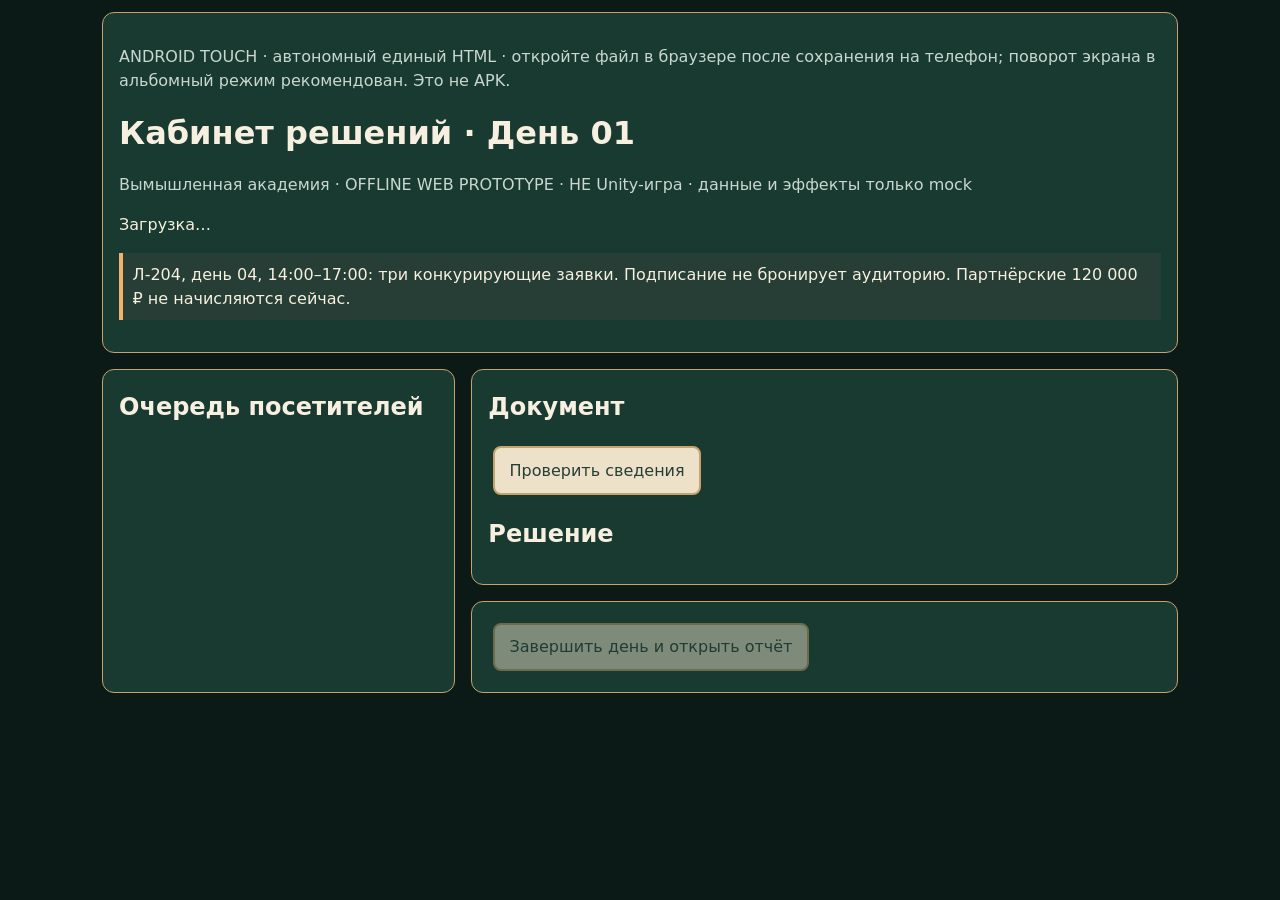
==== prototypes/ui-day-one/day01-android-touch.html @ a7d12d76 "feat(ui): package offline Android touch Day01 as single HTML (#20)" ====
<!doctype html>
<html lang="ru"><head><meta charset="utf-8"><meta name="viewport" content="width=device-width,initial-scale=1,viewport-fit=cover">
<title>Probably-TAU — День 01 · игровая веб-демоверсия</title>
<style>
:root{font:16px/1.5 system-ui,sans-serif;color:#f7efdf;background:#0b1917}*{box-sizing:border-box}body{max-width:1100px;margin:auto;padding:1.2rem}header,section,aside{background:#193a31;border:1px solid #c6a36c;border-radius:12px;padding:1rem;margin-bottom:1rem}h1,h2{margin:.2rem 0 .8rem}button{font:inherit;background:#ede2c9;color:#263e36;border:2px solid #c6a36c;border-radius:8px;padding:.65rem .9rem;margin:.3rem;cursor:pointer}button:disabled{opacity:.48;cursor:not-allowed}button[aria-pressed=true]{background:#c6a36c;font-weight:bold}button:focus-visible{outline:3px solid #fff;outline-offset:2px}.layout{display:grid;grid-template-columns:minmax(220px,1fr) minmax(0,2fr);gap:1rem}.muted{color:#c9d7ce}.warning{border-left:4px solid #f3b16c;padding:.6rem;background:#263e36}#error{color:#ffd7c6}#report[hidden],#game[hidden]{display:none}li{margin:.3rem 0}small{display:block}@media(max-width:650px){.layout{display:block}body{padding:.5rem}}@media(prefers-reduced-motion:reduce){*{scroll-behavior:auto!important}}

/* Android touch shell: keep 320x180 world art independent of legible controls. */
html{min-height:100%;-webkit-text-size-adjust:100%;text-size-adjust:100%}body{width:100%;max-width:1100px;padding:max(12px,env(safe-area-inset-top)) max(12px,env(safe-area-inset-right)) max(12px,env(safe-area-inset-bottom)) max(12px,env(safe-area-inset-left));overflow-wrap:anywhere}button{min-height:48px;min-width:48px;touch-action:manipulation}#queue button,#choices button{display:block;width:calc(100% - .6rem);text-align:left}main,aside,.layout>*{min-width:0}#hud{font-variant-numeric:tabular-nums}#report{overflow-wrap:anywhere}@media (orientation:landscape) and (max-height:520px){body{max-width:none;padding-top:max(8px,env(safe-area-inset-top));padding-bottom:max(8px,env(safe-area-inset-bottom))}header,section,aside{padding:.65rem;margin-bottom:.5rem}.layout{grid-template-columns:minmax(190px,34%) minmax(0,1fr);gap:.5rem}h1{font-size:1.3rem}h2{font-size:1.1rem}button{margin:.15rem}}@media (max-width:650px) and (orientation:portrait){.layout{display:block}button{max-width:100%}}</style><script>/* Day 01 read-model fixture derived from Content PR #11 (content-draft-0.2).
 * Separate from fixtures.js legacy one-request mock. DISPLAY ONLY: never posts
 * ledger entries, mutates GameState, or credits conditional partner revenue.
 * All people, room and finances are fictional gameplay data.
 */
(function (root) {
  "use strict";
  const kopecks = (value) => {
    if (typeof value !== "string" || !/^(0|[1-9][0-9]*)$/.test(value)) throw new TypeError("Canonical nonnegative kopeck string required");
    const amount = BigInt(value);
    if (amount > 9223372036854775807n) throw new RangeError("Int64 overflow");
    return amount;
  };
  const formatRub = (value) => {
    const amount = kopecks(value);
    const rub = (amount / 100n).toString().replace(/\B(?=(\d{3})+(?!\d))/g, " ");
    const fraction = (amount % 100n).toString().padStart(2, "0");
    return fraction === "00" ? rub + " ₽" : rub + "," + fraction + " ₽";
  };
  const freeze = (obj) => {
    if (obj && typeof obj === "object" && !Object.isFrozen(obj)) {
      Object.values(obj).forEach(freeze);
      Object.freeze(obj);
    }
    return obj;
  };
  const model = freeze({
    schema: "ui-day01-read-model-v1",
    source: "Content/CONTENT_SPEC_DRAFT.json content-draft-0.2 (PR #11)",
    status: "DRAFT_DISPLAY_ONLY",
    fictional: true,
    dayIndex: 0,
    dayNumber: 1,
    openingBalanceKopecks: "200000000",
    metrics: { educationQuality: 52, studentSatisfaction: 48, staffMorale: 50, employerTrust: 45, publicReputation: 47 },
    documents: [
      {
        id: "DOC-01", visitId: "D01_LAB", npcId: "npc_irina_korneeva",
        visitor: "Ирина Корнеева", role: "Координатор цифровых дисциплин",
        type: "procurement_request", title: "Оснащение компьютерного класса",
        amountKopecks: "22000000", room: "Л-204", roomStatus: "request-not-booking", slotDayIndex: 3, slot: "14:00-17:00",
        inspectionId: "check_seat_map", revealed: { realSeats: 20, phasedPriceKopecks: "16000000" }
      },
      {
        id: "DOC-02", visitId: "D01_STUDENT", npcId: "npc_dasha_polynskaya",
        visitor: "Даша Полынская", role: "Студенческий организатор",
        type: "student_project_proposal", title: "Студенческий проект",
        amountKopecks: "6500000", room: "Л-204", slotDayIndex: 3, slot: "14:00-17:00",
        roomStatus: "request-not-booking",
        inspectionId: "check_room_calendar", revealed: { roomReserved: false, mobilePriceKopecks: "3500000" }
      },
      {
        id: "DOC-03", visitId: "D01_PARTNER", npcId: "npc_mark_sviridov",
        visitor: "Марк Свиридов", role: "Представитель вымышленной фирмы «Пульс Инжиниринг»",
        type: "partner_offer", title: "Партнёрское предложение",
        conditionalRevenueKopecks: "12000000", recognizedRevenueKopecks: "0",
        revenueEarliestDayIndex: 4, room: "Л-204", roomStatus: "request-not-booking", slotDayIndex: 3, slot: "14:00-17:00",
        inspectionId: "check_contract_appendix",
        revealed: {
          onsiteMentorCostKopecks: "4000000", remoteMentorCostKopecks: "2500000",
          remoteConditionalRevenueKopecks: "9000000"
        }
      }
    ]
  });
  const getRoomConflictNotice = () => {
    const requests = model.documents.filter((doc) => doc.roomStatus === "request-not-booking");
    const key = (doc) => `${doc.room}|${doc.slotDayIndex}|${doc.slot}`;
    const groups = new Map();
    for (const doc of requests) {
      const k = key(doc);
      if (!groups.has(k)) groups.set(k, []);
      groups.get(k).push(doc.id);
    }
    return freeze(Array.from(groups.values()).filter((ids) => ids.length > 1).map((ids) => ({
      room: model.documents.find((doc) => doc.id === ids[0]).room,
      slotDayIndex: model.documents.find((doc) => doc.id === ids[0]).slotDayIndex,
      slot: model.documents.find((doc) => doc.id === ids[0]).slot,
      documentIds: ids.slice(),
      status: "unresolved-requests",
      message: "Несколько заявок на одно время. Ни одна не является подтверждённой бронью."
    })));
  };
  const api = freeze({
    model,
    formatRub,
    getRoomConflictNotice,
    getDocument(id) { return model.documents.find((doc) => doc.id === id) || null; },
    getSummary() {
      return freeze({
        dayNumber: model.dayNumber,
        openingBalance: formatRub(model.openingBalanceKopecks),
        documentCount: model.documents.length,
        pendingDocuments: model.documents.map((doc) => doc.id)
      });
    }
  });
  if (typeof module === "object" && module.exports) module.exports = api;
  else root.TAU_DAY01_READ_MODEL = api;
})(typeof window !== "undefined" ? window : globalThis);
</script><script>/* Isolated fictional browser demo; not Core, SaveService or authoritative GameState. */
(function(root) {
"use strict";
const source = typeof module === "object" && module.exports ? require("./day01-read-model.cjs") : root.TAU_DAY01_READ_MODEL;
const OPTIONS = Object.freeze({
 "DOC-01": [{id:"full",label:"Полная закупка · 220 000 ₽",cost:"22000000",score:{Q:7,M:2,R:-1}},{id:"phase",label:"Поэтапная закупка · 160 000 ₽ (после проверки)",cost:"16000000",needsInspect:true,score:{Q:5,M:1,R:2}},{id:"reject",label:"Отклонить",cost:"0",score:{Q:-3,M:-2,R:-1}}],
 "DOC-02": [{id:"full",label:"Поддержать проект · 65 000 ₽",cost:"6500000",score:{S:7,R:3}},{id:"mobile",label:"Мобильный формат · 35 000 ₽ (после проверки)",cost:"3500000",needsInspect:true,score:{S:5,R:2}},{id:"reject",label:"Отклонить",cost:"0",score:{S:-4,R:-2}}],
 "DOC-03": [{id:"onsite",label:"Принять с очным наставником · 40 000 ₽",cost:"4000000",score:{E:6,Q:2}},{id:"remote",label:"Дистанционный наставник · 25 000 ₽ (после проверки)",cost:"2500000",needsInspect:true,score:{E:4,Q:1}},{id:"reject",label:"Отказаться",cost:"0",score:{E:-4,R:-1}}]
});
const clone = x => JSON.parse(JSON.stringify(x));
function createGateway() {
 const docs=source.model.documents, opening=BigInt(source.model.openingBalanceKopecks);
 let balance=opening, selected=docs[0].id, closed=false, report=null;
 const metrics={Q:52,S:48,M:50,E:45,R:47}, inspected=new Set(), decisions=new Map(), ledger=[];
 function assertOpen(){if(closed)throw Error("День уже завершён");}
 function valid(id){if(!docs.some(d=>d.id===id))throw Error("Неизвестный документ");}
 function view(){return clone({dayIndex:0,dayNumber:1,selected,balanceKopecks:balance.toString(),metrics,inspected:[...inspected],decisions:[...decisions.values()],ledger,closed,report,documents:docs,conflicts:source.getRoomConflictNotice()});}
 return Object.freeze({
  view,
  select(id){assertOpen();valid(id);selected=id;return view();},
  inspect(id){assertOpen();valid(id);if(decisions.has(id))throw Error("Решение уже принято");inspected.add(id);return view();},
  options(id){valid(id);return clone(OPTIONS[id].map(o=>({...o,enabled:!decisions.has(id)&&(!o.needsInspect||inspected.has(id))})));},
  decide(id,choice){assertOpen();valid(id);if(decisions.has(id))throw Error("Повторное решение запрещено");
   const option=OPTIONS[id].find(o=>o.id===choice);if(!option)throw Error("Неизвестное решение");
   if(option.needsInspect&&!inspected.has(id))throw Error("Сначала проверьте документ");
   const cost=BigInt(option.cost);if(cost>balance)throw Error("Недостаточно средств");
   balance-=cost;for(const [k,v] of Object.entries(option.score))metrics[k]=Math.max(0,Math.min(100,metrics[k]+v));
   const decision={id,choice,label:option.label,costKopecks:cost.toString()};decisions.set(id,decision);
   if(cost)ledger.push({key:"day0:"+id,description:option.label,deltaKopecks:(-cost).toString()});
   return view();
  },
  endDay(){if(report)return view();if(decisions.size!==3)throw Error("Сначала рассмотрите все три документа");
   closed=true;report={dayIndex:0,openingKopecks:opening.toString(),closingKopecks:balance.toString(),decisions:[...decisions.values()],ledger:clone(ledger),metrics:clone(metrics),notes:["Бронь Л-204 не создавалась автоматически.","Доход партнёра при подписании не начисляется.","Отложенные последствия и SaveService не подключены."]};return view();
  }
 });
}
const api={createGateway};if(typeof module==="object"&&module.exports)module.exports=api;else root.TAU_DAY01_GAMEPLAY=api;
})(typeof window!=="undefined"?window:globalThis);
</script><script>(function(root){"use strict";
const model=root.TAU_DAY01_READ_MODEL, api=root.TAU_DAY01_GAMEPLAY, d=root.document;
if(!d||!model||!api)return;
const g=api.createGateway(), el=id=>d.getElementById(id);
function node(parent,tag,value){const n=d.createElement(tag);n.textContent=String(value);parent.appendChild(n);return n;}
function money(v){const n=BigInt(v),sign=n<0n?"−":"";return sign+model.formatRub((n<0n?-n:n).toString());}
function clear(id){el(id).replaceChildren();}
function button(parent,label,fn,disabled=false,pressed=null){const b=node(parent,"button",label);b.type="button";b.disabled=disabled;if(pressed!==null)b.setAttribute("aria-pressed",String(pressed));b.addEventListener("click",()=>{try{fn();el("error").textContent="";render();}catch(e){el("error").textContent=e.message;}});return b;}
function render(){
 const focusedQueueIndex=Array.from(el("queue").querySelectorAll("button")).indexOf(d.activeElement);
 const s=g.view(), item=s.documents.find(x=>x.id===s.selected), done=new Set(s.decisions.map(x=>x.id));
 el("hud").textContent="День "+s.dayNumber+" · Бюджет: "+money(s.balanceKopecks)+" · Q "+s.metrics.Q+" / S "+s.metrics.S+" / M "+s.metrics.M+" / E "+s.metrics.E+" / R "+s.metrics.R;
 el("progress").textContent="Решений: "+done.size+" из 3";
 clear("queue");for(const doc of s.documents)button(el("queue"),doc.id+" · "+doc.visitor+(done.has(doc.id)?" ✓":""),()=>g.select(doc.id),false,doc.id===s.selected);
 if(focusedQueueIndex>=0){const next=el("queue").querySelectorAll("button")[focusedQueueIndex];if(next)next.focus();}
 el("doc-title").textContent=item.id+" · "+item.title;clear("doc-body");
 node(el("doc-body"),"p",item.visitor+" — "+item.role);
 node(el("doc-body"),"p","Запрос на Л-204, день 04, 14:00–17:00 (не бронь)");
 if(item.amountKopecks)node(el("doc-body"),"p","Запрошено: "+money(item.amountKopecks));
 else node(el("doc-body"),"p","Условный будущий доход: "+money(item.conditionalRevenueKopecks)+"; при подписании 0 ₽");
 el("inspect").disabled=done.has(item.id)||s.inspected.includes(item.id);
 el("inspection").textContent=s.inspected.includes(item.id)?"Проверка: "+Object.entries(item.revealed).map(([k,v])=>k+": "+(k.toLowerCase().includes("kopecks")?money(v):v)).join(" · "):"Проверка ещё не выполнена";
 clear("choices");if(done.has(item.id))node(el("choices"),"p","Решение зафиксировано: "+s.decisions.find(x=>x.id===item.id).label);
 else for(const option of g.options(item.id))button(el("choices"),option.label,()=>g.decide(item.id,option.id),!option.enabled);
 el("end").disabled=done.size!==3;
 if(s.closed){el("game").hidden=true;el("report").hidden=false;clear("report-body");
 node(el("report-body"),"p","Старт: "+money(s.report.openingKopecks)+" · Остаток: "+money(s.report.closingKopecks));
 const ul=node(el("report-body"),"ul","");for(const x of s.report.decisions)node(ul,"li",x.id+" — "+x.label);
 node(el("report-body"),"h3","Ledger (только mock)");const ll=node(el("report-body"),"ul","");
 for(const row of s.report.ledger)node(ll,"li",row.key+": "+money(row.deltaKopecks)+" · "+row.description);
 node(el("report-body"),"p","Q/S/M/E/R: "+Object.values(s.report.metrics).join(" / "));
 for(const note of s.report.notes)node(el("report-body"),"p",note);
 el("report").focus();
 }
}
el("inspect").addEventListener("click",()=>{try{g.inspect(g.view().selected);render();}catch(e){el("error").textContent=e.message;}});
el("end").addEventListener("click",()=>{try{g.endDay();render();}catch(e){el("error").textContent=e.message;}});
render();
})(typeof window!=="undefined"?window:globalThis);
</script></head>
<body><header><p class="muted">ANDROID TOUCH · автономный единый HTML · откройте файл в браузере после сохранения на телефон; поворот экрана в альбомный режим рекомендован. Это не APK.</p><h1>Кабинет решений · День 01</h1><p class="muted">Вымышленная академия · OFFLINE WEB PROTOTYPE · НЕ Unity-игра · данные и эффекты только mock</p><p id="hud">Загрузка…</p><p class="warning">Л-204, день 04, 14:00–17:00: три конкурирующие заявки. Подписание не бронирует аудиторию. Партнёрские 120 000 ₽ не начисляются сейчас.</p></header>
<div id="game" class="layout"><aside><h2>Очередь посетителей</h2><nav id="queue" aria-label="Выбор документа"></nav><p id="progress"></p></aside><main><section><h2 id="doc-title">Документ</h2><div id="doc-body"></div><p><button id="inspect" type="button">Проверить сведения</button></p><div id="inspection" aria-live="polite"></div><h2>Решение</h2><div id="choices"></div><p id="error" role="alert"></p></section><section><button id="end" type="button" disabled>Завершить день и открыть отчёт</button></section></main></div>
<section id="report" hidden tabindex="-1"><h2>Отчёт по итогам Дня 01</h2><div id="report-body"></div><p>День завершён. Для новой демонстрации обновите страницу. Сохранение игры не реализовано.</p></section>
<noscript>Для автономной демонстрации требуется включённый JavaScript.</noscript></body></html>
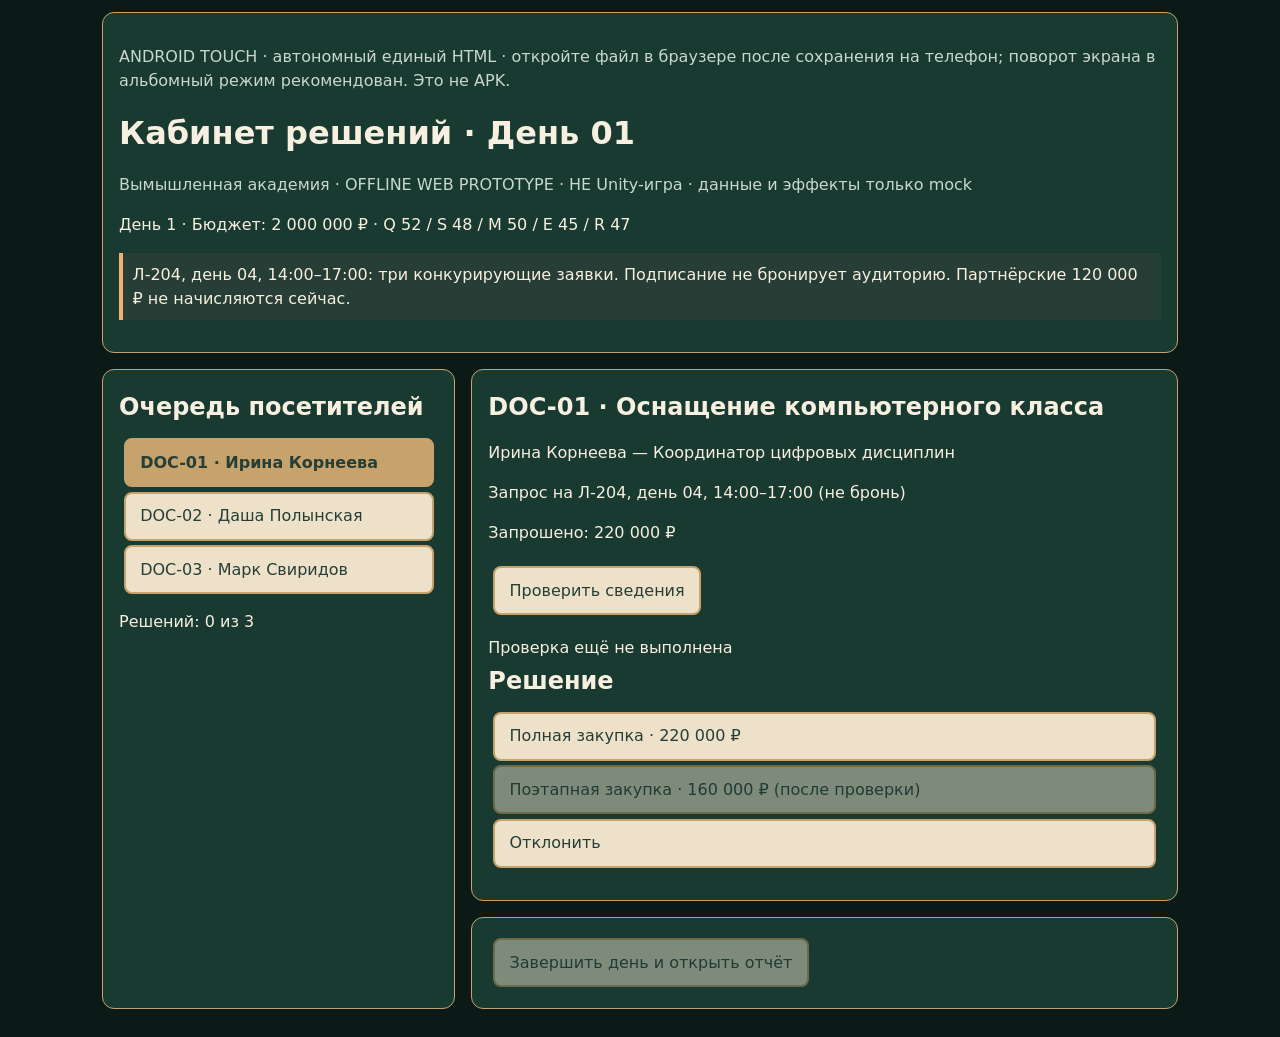
==== commit 637dc9ac: "fix(ui): initialize offline Day01 touch DOM after document parsing (#20)" ====
--- a/prototypes/ui-day-one/day01-android-touch.html
+++ b/prototypes/ui-day-one/day01-android-touch.html
@@ -178,9 +178,11 @@
  el("report").focus();
  }
 }
+d.addEventListener("DOMContentLoaded",()=>{
 el("inspect").addEventListener("click",()=>{try{g.inspect(g.view().selected);render();}catch(e){el("error").textContent=e.message;}});
 el("end").addEventListener("click",()=>{try{g.endDay();render();}catch(e){el("error").textContent=e.message;}});
 render();
+});
 })(typeof window!=="undefined"?window:globalThis);
 </script></head>
 <body><header><p class="muted">ANDROID TOUCH · автономный единый HTML · откройте файл в браузере после сохранения на телефон; поворот экрана в альбомный режим рекомендован. Это не APK.</p><h1>Кабинет решений · День 01</h1><p class="muted">Вымышленная академия · OFFLINE WEB PROTOTYPE · НЕ Unity-игра · данные и эффекты только mock</p><p id="hud">Загрузка…</p><p class="warning">Л-204, день 04, 14:00–17:00: три конкурирующие заявки. Подписание не бронирует аудиторию. Партнёрские 120 000 ₽ не начисляются сейчас.</p></header>
